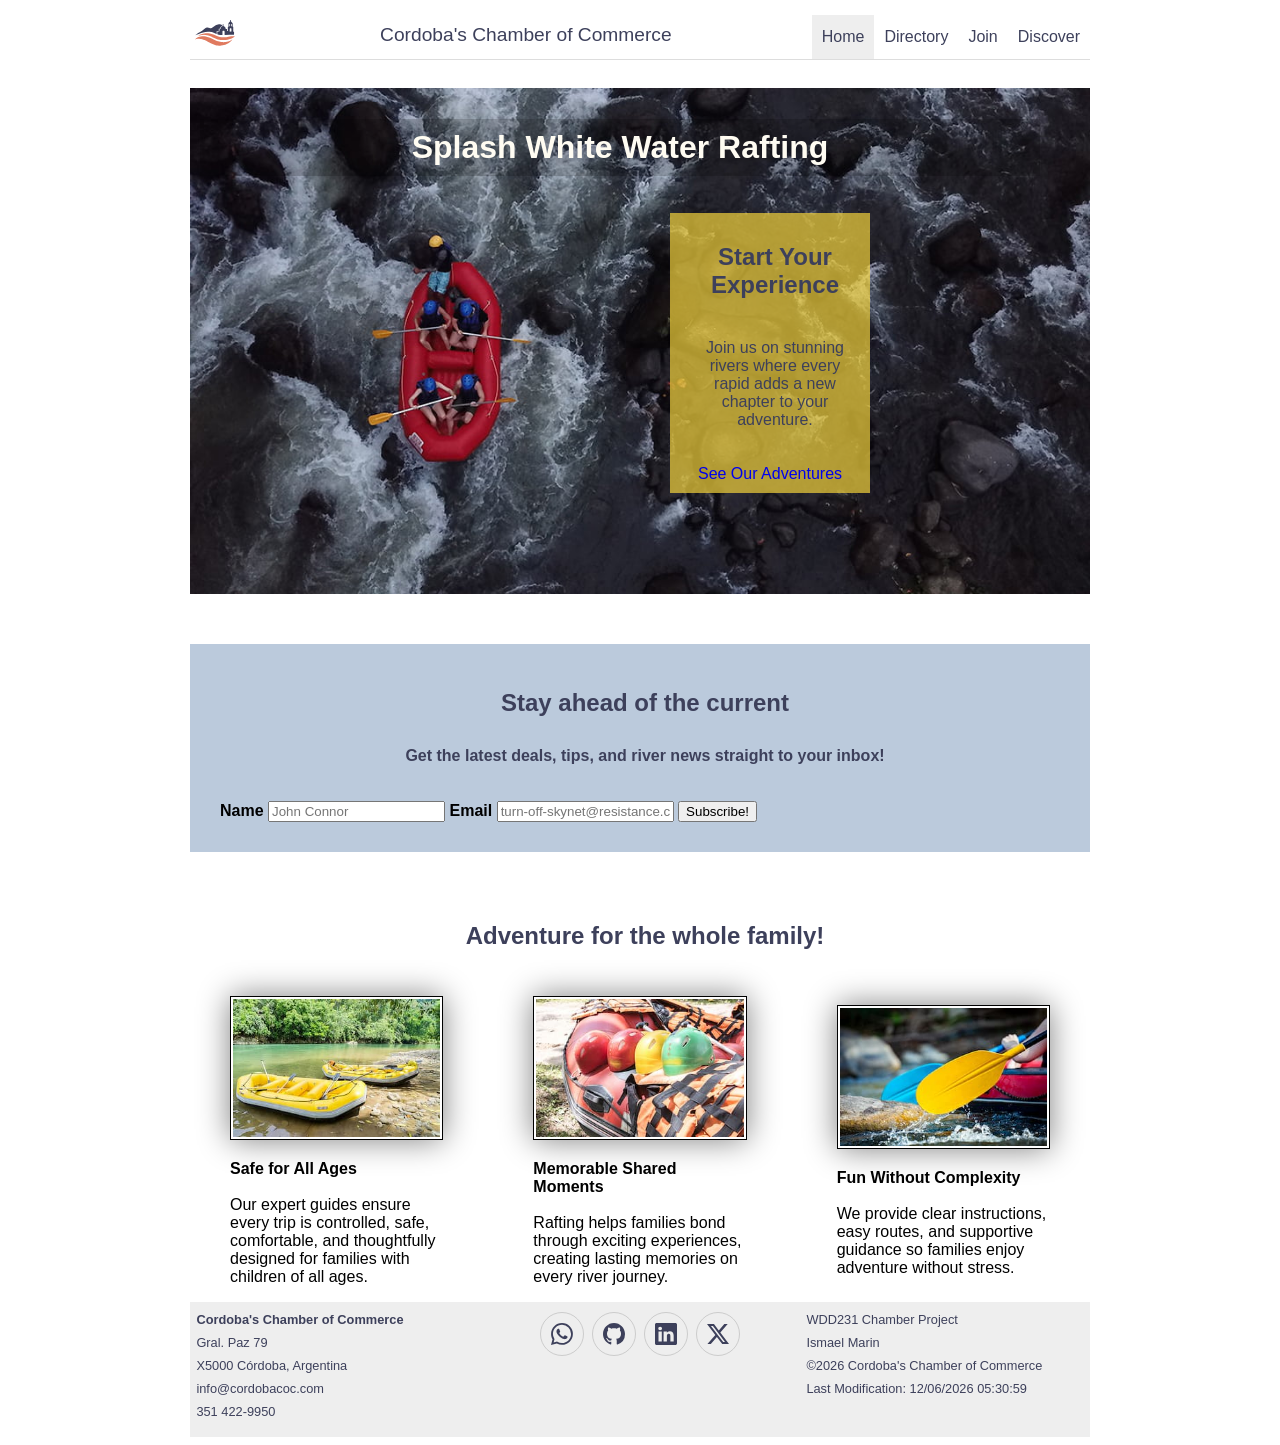
==== chamber/index.html @ d87481dc "Week 03 assignments" ====
<!DOCTYPE html>
<html lang="en">

<head>
    <meta charset="UTF-8">
    <meta name="viewport" content="width=device-width, initial-scale=1.0">
    <title>Cordoba's Chamber of Commerce</title>
    <meta name="description"
        content="Explore Cordoba's Chamber of Commerce, your connection to local businesses, entrepreneurs, economic development, networking opportunities, and resources to support business growth.">
    <meta name="author" content="Ismael Marin">
    <link rel="preconnect" href="https://fonts.googleapis.com">
    <link rel="preconnect" href="https://fonts.gstatic.com" crossorigin>
    <link href="https://fonts.googleapis.com/css2?family=Montserrat:wght@500&family=Roboto:wght@400&display=swap"
        rel="stylesheet">
    <link rel="stylesheet" href="styles/normalize.css">
    <link rel="stylesheet" href="styles/base.css">
    <link rel="stylesheet" href="styles/larger.css">

    <script src="scripts/navigation.js" defer></script>

    <link rel="icon" type="image/png" sizes="32x32" href="images/favicon-32x32.png">

    <meta property="og:title" content="Cordoba's Chamber of Commerce">
    <meta property="og:description"
        content="Explore Cordoba's Chamber of Commerce, your connection to local businesses, entrepreneurs, economic development, networking opportunities, and resources to support business growth.">
    <meta property="og:image"
        content="https://ismaelmarin2010.github.io/wdd231/chamber/images/cordobas-chamber-of-commerce-og.jpg">
    <meta property="og:url" content="https://ismaelmarin2010.github.io/wdd231/chamber/directory.html">
</head>

<body>
    <header>
        <img src="images/logo.svg" alt="Site Logo" width="800" height="800">
        <span>Cordoba's Chamber of Commerce</span>
        <button id="hamburger-id" class="hamburger-class"></button>
        <nav id="nav-bar" class="navigation">
            <ul>
                <li class="current"><a href="#">Home</a></li>
                <li><a href="directory.html">Directory</a></li>
                <li><a href="#">Join</a></li>
                <li><a href="#">Discover</a></li>
            </ul>
        </nav>
    </header>

    <main>
        <div class="index">
            <img src="images/hero-image-index.jpg" alt="Hero Image of people doing rafting">
            <h1>Splash White Water Rafting</h1>
            <article>
                <h2>Start Your Experience</h2>
                <p>Join us on stunning rivers where every rapid adds a new chapter to your adventure.</p>
                <a id="trip-button" href="trips.html">See Our Adventures</a>
            </article>
        </div>

        <section class="newsletter">
            <h2>Stay ahead of the current</h2>
            <p><strong>Get the latest deals, tips, and river news straight to your inbox!</strong></p>
            <form>

                <label for="q1" id="l1"><strong>Name</strong></label>
                <input type="text" name="q1" id="q1" placeholder="John Connor">


                <label for="q2" id="l2"><strong>Email</strong></label>
                <input type="email" name="q2" id="q2" placeholder="turn-off-skynet@resistance.com">


                <button type="submit">Subscribe!</button>

            </form>


        </section>

        <section class="family">
            <h2>Adventure for the whole family!</h2>
            <figure>
                <img src="images/family1.jpg" alt="Devil’s Teeth Rapids – Río Colorado">
                <figcaption><strong>Safe for All Ages</strong><br><br>Our expert guides ensure every trip is controlled,
                    safe, comfortable, and thoughtfully designed for families with
                    children of all ages.</figcaption>
            </figure>
            <figure>
                <img src="images/family2.jpg" alt="Big Mallard Run – Río Ñireco">
                <figcaption><strong>Memorable Shared Moments</strong><br><br>Rafting helps families bond through
                    exciting
                    experiences, creating lasting memories on every river journey.</figcaption>
            </figure>
            <figure>
                <img src="images/family3.jpg" alt="Half-Day Adventure – Río Limay">
                <figcaption><strong>Fun Without Complexity</strong><br><br>We provide clear instructions, easy routes,
                    and
                    supportive guidance so families enjoy adventure without stress.</figcaption>
            </figure>
        </section>
    </main>

    <footer>

        <div>
            <p><strong>Cordoba's Chamber of Commerce</strong></p>
            <p>Gral. Paz 79</p>
            <p>X5000 Córdoba, Argentina</p>
            <p>info@cordobacoc.com</p>
            <p>351 422-9950</p>
        </div>

        <div class="social">
            <a href="https://www.whatsapp.com/" target="_blank"><img src="images/whatsapp.svg" alt="whatsapp" width="16"
                    height="16"></a>
            <a href="https://github.com/ismaelmarin2010/wdd231" target="_blank"><img src="images/github.svg"
                    alt="GitHub" width="16" height="16"></a>
            <a href="https://linkedin.com/in/iamarin" target="_blank"><img src="images/linkedin.svg" alt="Linkedin"
                    width="16" height="16"></a>
            <a href="https://x.com/" target="_blank"><img src="images/twitter-x.svg" alt="X twitter" width="16"
                    height="16"></a>
        </div>

        <div>
            <p>WDD231 Chamber Project</p>
            <p>Ismael Marin</p>
            <p>&copy;<span id="currentyear"></span> Cordoba's Chamber of Commerce</p>
            <p>Last Modification: <span id="lastModified"></span></p>
        </div>

    </footer>

</body>

</html>
---- chamber/styles/base.css ----
/* SITE SETTINGS START */
* {
    font-family: "Josefin Sans", sans-serif;
    box-sizing: border-box;
}

/* Main Variables from Rafting Site*/
:root {
    --primary-color: rgba(30, 79, 138, 1);
    /* Blue for background */
    --secondary-color: rgba(242, 210, 60);
    /* Yellow as the safety helmet */
    --accent1-color: rgba(75, 110, 60, 1);
    /* Forrest green for ...?*/
    --accent2-color: rgba(255, 252, 242, 1);
    /* For text over dark background */
    --border-color: rgba(0, 0, 0, 1);
    /* Black for border and some text */
    --border-shadow-color: rgba(128, 128, 128, 1);
    /* Gray for shadow */
    --heading-font: 'Montserrat', sans-serif;
    --body-font: 'Roboto', sans-serif;
}

/* SITE SETTINGS END */

/* HEADER START */
header {
    display: grid;
    grid-template-columns: 35px auto 44px;
    align-items: end;
    border-bottom: solid 1px #ddd;
    column-gap: 8px;
    background-color: white;

    /* Make header stick to the top of the page */
    position: fixed;
    top: 0;
    left: 0;
    right: 0;
    z-index: 1000;
    height: 60px;
}

header img {
    display: block;
    width: 100%;
    height: auto;
    padding: 0 0 .5rem 0;
}

header span {
    font-size: 1rem;
    text-align: center;
    color: #3D405B;
    padding: .8rem 10px;
}

/* HAMBURGER */
.hamburger-class {
    background: none;
    border: none;
    color: #3D405B;
    cursor: pointer;
    font-size: 1.2rem;
    font-family: Verdana, Tahoma, sans-serif;
    padding: 0 0 .7rem 0;
}

.hamburger-class::before {
    content: "\2630";
}

.hamburger-class.show::before {
    content: "\00D7";
}

/* NAVIGATION */
.navigation {
    display: none;
}

.navigation.show {
    display: block;
}

.navigation ul {
    list-style-type: none;
    margin: 0;
    padding: 0;
}

.navigation a {
    display: block;
    padding: .8rem 10px;
    color: #3D405B;
    text-decoration: none;
    border-bottom: solid 1px #ddd;
}

.navigation li.current {
    background-color: #eee;
}

.navigation a:hover {
    background-color: #E07A5F;
}


/* HEADER END */


/* GENERAL SETTINGS */
h1,
h2,
p {
    margin-left: 10px;
    color: #3D405B;
}


/* MAIN START */
main {
    padding-top: 80px;
    /* adjust to match your header's real height */
}

/* Variables from Rafting Site */

.index {
    position: relative;
}

.index h1 {
    position: absolute;
    text-align: center;
    top: 10px;
    padding: 10px 0 10px 0;
    background-color: rgba(0, 0, 0, 0.18);
    color: var(--accent2-color);
    width: 840px;
}

.index article {
    position: absolute;
    text-align: center;
    color: var(--border-color);
    margin: 0;
    top: 125px;
    left: 480px;
    /* left: 20px; */
    padding: 10px 0 10px 0;
    background-color: rgba(242, 210, 60, 0.7);
    width: 200px;
    /* height: 180px; */
}


.index h2,
.index p {
    padding: 0 10px 20px 10px;
}


.index img {
    display: block;
    width: 100%;
    height: auto;
}

.newsletter {
    margin: 50px 0 0 0;
    /* display: grid;
    grid-template-columns: 1fr 0.8fr 1fr;
    grid-template-rows: 50px 320px; */
    justify-content: center;
    background-color: rgba(30, 79, 138, 0.3);
    padding: 20px;
}

.newsletter h2,
.newsletter p,
.get-in-contact h2,
.get-in-contact p {
    /* grid-column: 1/4; */
    text-align: center;
    padding: 5px;
}

.newsletter form {
    padding: 15px 10px 10px 10px;
}


.family {
    margin: 50px 0 0 0;
    display: grid;
    grid-template-columns: repeat(3, 1fr);
    grid-gap: 10px;
    justify-items: center;
    padding: 0;
}

.family h2 {
    grid-column: 1/4;
    justify-self: center;
}

.family img {
    width: 100%;
    margin: 0 10px 0 10px;
    height: auto;
    border: 1px solid var(--border-color);
    padding: 2px;
    box-shadow: 0 0 30px var(--border-shadow-color);
}


.family figure {
    display: flex;
    flex-direction: column;
    justify-content: center;
    align-items: center;
}

.family figcaption {
    padding-top: 20px;
}

#trip-button {
    display: inline-block;
    text-decoration: none;
    width: 150px;
    justify-self: center;
}

.trip {
    margin: 50px 0 0 0;
    background-color: rgba(30, 79, 138, 0.2);
    padding: 20px 20px 30px 20px;
}

.trip h2,
.trip p,
.call-to-action h2,
.call-to-action p {
    padding: 0 0 10px 0;
}

.trip p {
    display: block;
}

.trip img {
    width: 180px;
    height: auto;
    border: 1px solid black;
    padding: 2px;
    box-shadow: 0 0 30px gray;
    float: right;
    margin: 0.0 0 0 1rem;
}

#trip-img {
    width: 180px;
    height: auto;
    border: 1px solid black;
    padding: 2px;
    box-shadow: 0 0 30px gray;
    float: left;
    margin: 0.5rem 1.1rem 0 0;
}


.call-to-action {
    display: block;
    margin: 20px 0 0 0;
    text-align: left;
    color: var(--border-color);
    /* top: 125px;
    left: 480px; */
    padding: 20px;
    background-color: rgba(242, 210, 60, 0.7);
    /* width: 200px; */
}

.call-to-action h2,
.call-to-action p {
    padding: 0;
}

.call-to-action a {
    display: block;
}

#adventure {
    background-color: var(--primary-color);
    color: var(--accent2-color);
    text-transform: uppercase;
    margin: 10px;
    padding: 10px;
    /* border-radius: 5px; */
    display: block;
    text-decoration: none;
    width: 400px;
    justify-self: center;
    text-align: center;
}

#adventure:hover {
    background-color: var(--secondary-color);
    color: var(--accent1-color);
    cursor: pointer;
}

.get-in-contact {
    width: 100%;
    margin: 50px 0 0 0;
    border: 1px solid var(--border-color);
    justify-content: center;
    padding: 20px;
}


/* -------------------------- */

/* BUTTONS */
.course-buttons {
    display: flex;
    justify-content: center;
    gap: 10px;
    margin: 20px 0;
}

.course-buttons button {
    display: block;
    padding: .8rem 10px;
    color: #3D405B;
    text-decoration: none;
    border: none;
    border: solid 1px #ddd;
    background-color: transparent;
    cursor: pointer;
}

.course-buttons button:hover {
    background-color: #E07A5F;
}

/* CARDS AS A GRID */
#cards {
    display: grid;
    grid-template-columns: repeat(auto-fit, minmax(250px, 1fr));
    gap: 15px;
    padding: 0 0 20px 0;
}

#cards section {
    display: grid;
    grid-template-columns: 1fr;
    grid-template-rows: auto 1fr;
    background-color: #eee;
    border: 1px solid #3D405B;
    color: #3D405B;
    border-radius: 5%;
    overflow: hidden;
}

#cards section img {
    width: 100%;
    height: 150px;
    object-fit: contain;
    background-color: white;
    padding: 10px;
    box-sizing: border-box;
}

#cards section h2 {
    margin: 10px 0 0 0;
    text-align: center;
    font-size: 1rem;
}

#cards section .tagline {
    margin: 0;
    text-align: center;
    padding-bottom: 8px;
    border-bottom: 1px solid #999;
    width: 100%;
    font-size: 0.85rem;
}

#cards section .email,
#cards section .phone,
#cards section .url {
    padding-left: 30px;
    font-size: 0.75rem;
    text-align: left;
    width: 100%;
    margin: 2px 0 2px 0;
}

/* CARDS AS A LIST */
#cards.list {
    display: flex;
    flex-direction: column;
}

#cards.list section {
    display: block;
    border-radius: 0;
    overflow: visible;
    padding: 10px 15px;
    text-align: left;
}

#cards.list section img {
    display: none;
}

#cards.list section h2 {
    text-align: left;
    margin: 5px 0;
}

#cards.list section .tagline {
    text-align: left;
    border-bottom: 1px solid #999;
    padding-bottom: 5px;
}

#cards.list section .email,
#cards.list section .phone,
#cards.list section .url {
    text-align: left;
    padding-left: 0;
    margin: 5px 0;
    font-size: 0.85rem;
}

/* MAIN END */


/* FOOTER START */

footer {
    display: grid;
    grid-template-columns: repeat(auto-fit, minmax(250px, 1fr));
    background-color: #eee;
    gap: 15px;
    padding: 10px 0 10px 0;
    text-align: left;
}

footer p {
    margin: 0 .2rem .5rem .4rem;
    font-size: .8rem;
}

.social {
    display: flex;
    justify-content: left;
    column-gap: 8px;
}

.social a {
    display: flex;
    justify-content: center;
    align-items: center;
    width: 44px;
    height: 44px;
    border: #ccc solid 1px;
    border-radius: 22px;
}

.social img {
    width: 22px;
    height: 22px;
}

.social a:hover {
    background-color: #ddd;
}

/* FOOTER END */
---- chamber/styles/larger.css ----
@media only screen and (min-width: 38rem) {

    header,
    main,
    nav,
    footer {
        max-width: 900px;
        margin: 0 auto;
    }

    header {
        grid-template-columns: 50px 1fr auto;
    }

    header img {
        display: block;
        width: 100%;
        height: auto;
        padding: 0 0 .1rem 0;
    }

    header span {
        font-size: 1.2rem;
        color: #3D405B;
        padding: .8rem 10px;
    }

    .hamburger-class {
        display: none;
    }

    .navigation {
        display: block;
        /* border-bottom: solid 1px #eee; */
    }

    .navigation ul {
        display: flex;
    }

    .navigation a {
        border: none;
    }

    .social {
        justify-content: center;
    }




}
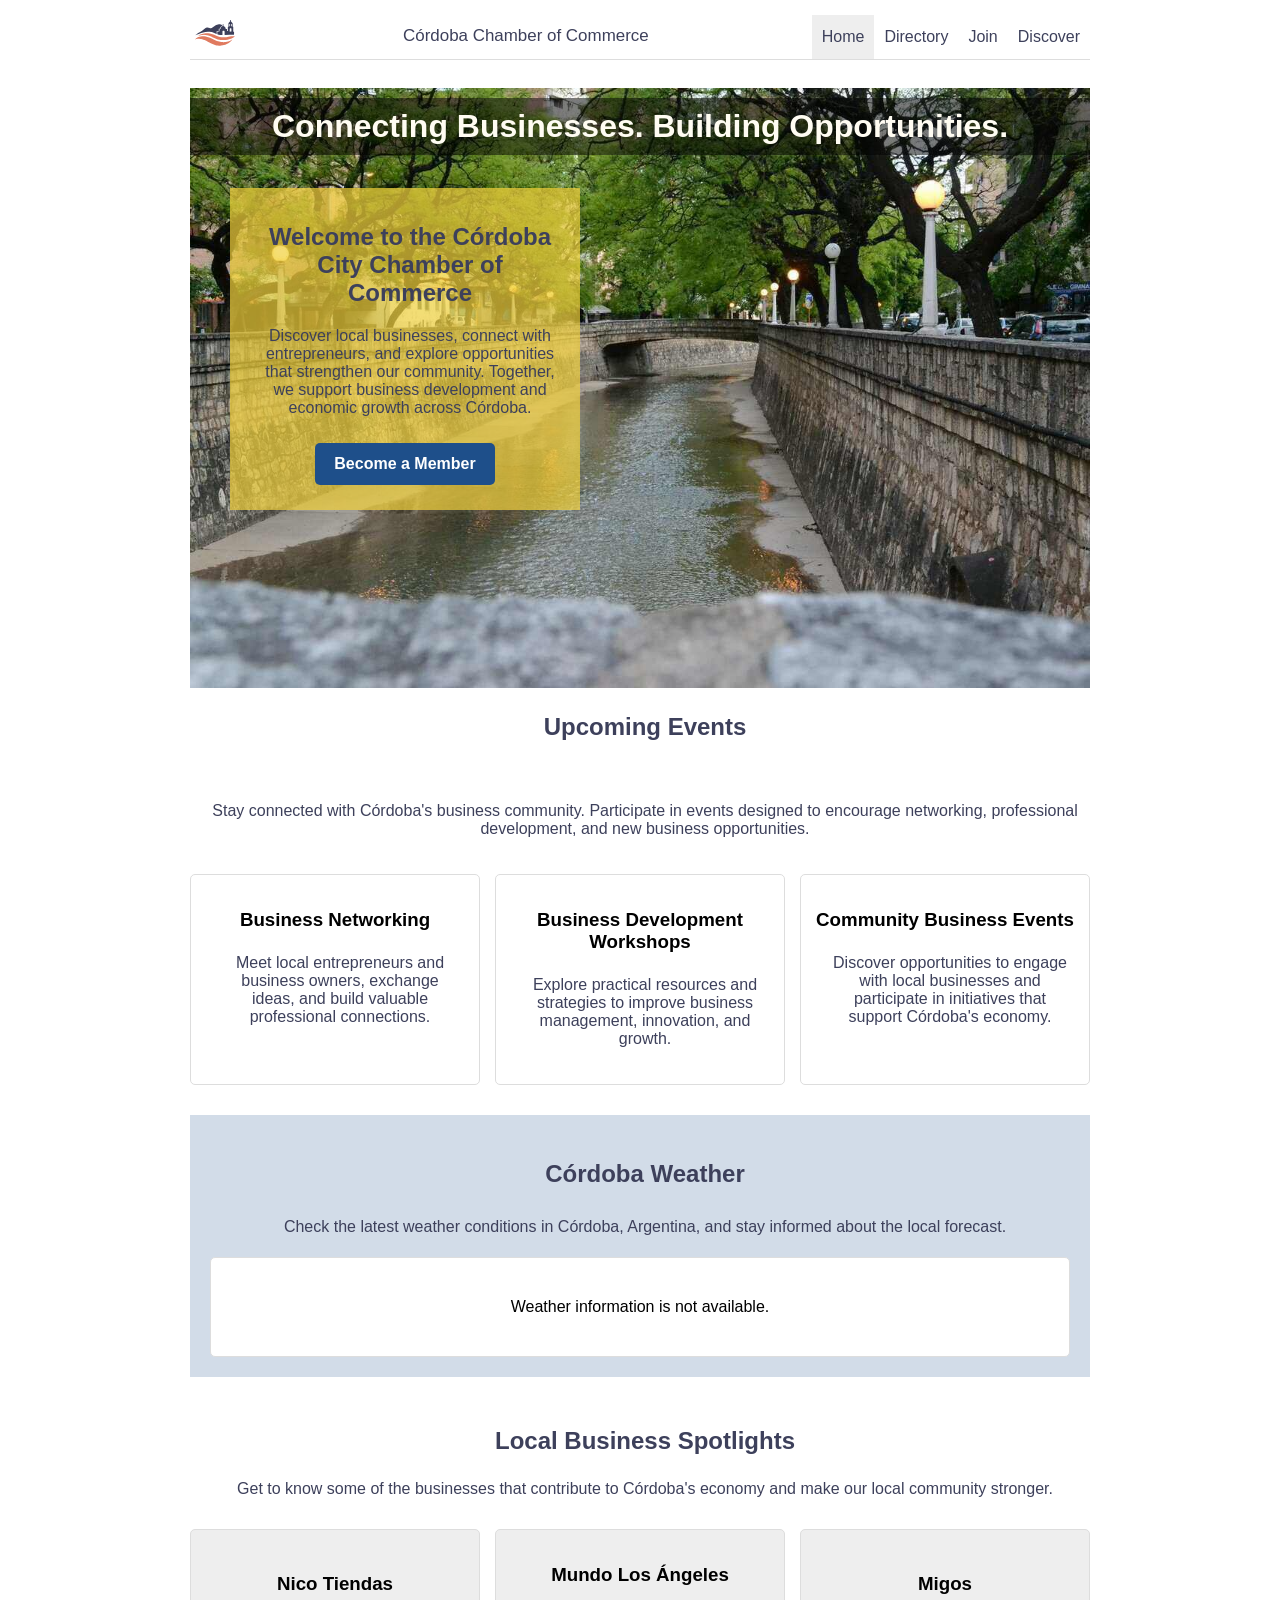
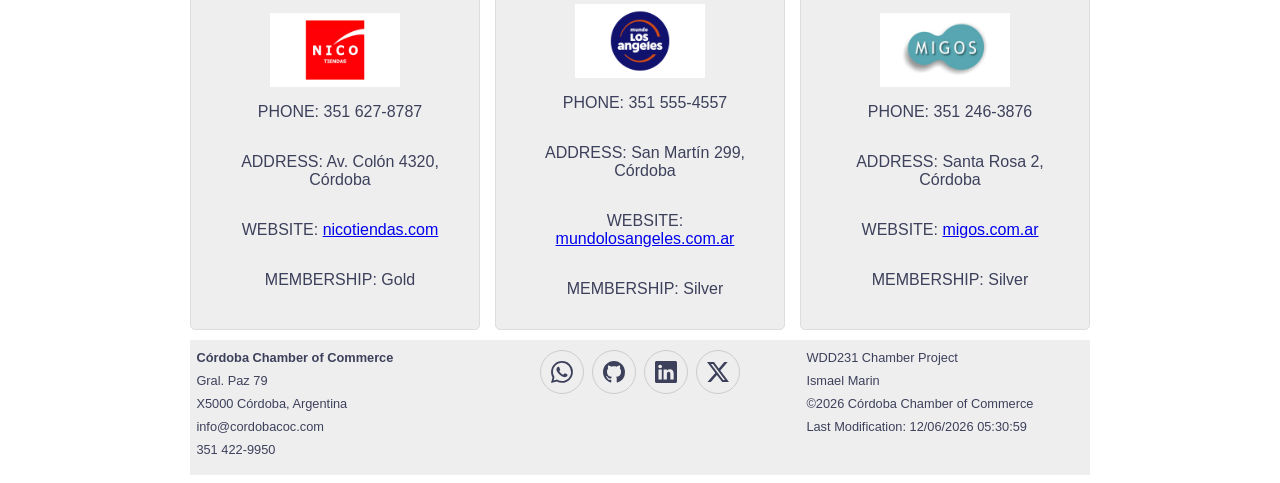
==== commit 86a42c49: "Week 03 Chamber" ====
--- a/chamber/index.html
+++ b/chamber/index.html
@@ -4,9 +4,9 @@
 <head>
     <meta charset="UTF-8">
     <meta name="viewport" content="width=device-width, initial-scale=1.0">
-    <title>Cordoba's Chamber of Commerce</title>
+    <title>Cordoba City Chamber of Commerce</title>
     <meta name="description"
-        content="Explore Cordoba's Chamber of Commerce, your connection to local businesses, entrepreneurs, economic development, networking opportunities, and resources to support business growth.">
+        content="Explore Cordoba City Chamber of Commerce, your connection to local businesses, entrepreneurs, economic development, networking opportunities, and resources to support business growth.">
     <meta name="author" content="Ismael Marin">
     <link rel="preconnect" href="https://fonts.googleapis.com">
     <link rel="preconnect" href="https://fonts.gstatic.com" crossorigin>
@@ -17,12 +17,13 @@
     <link rel="stylesheet" href="styles/larger.css">
 
     <script src="scripts/navigation.js" defer></script>
+    <script src="scripts/index.js" defer></script>
 
     <link rel="icon" type="image/png" sizes="32x32" href="images/favicon-32x32.png">
 
-    <meta property="og:title" content="Cordoba's Chamber of Commerce">
+    <meta property="og:title" content="Cordoba City Chamber of Commerce">
     <meta property="og:description"
-        content="Explore Cordoba's Chamber of Commerce, your connection to local businesses, entrepreneurs, economic development, networking opportunities, and resources to support business growth.">
+        content="Explore Córdoba City Chamber of Commerce, your connection to local businesses, entrepreneurs, economic development, networking opportunities, and resources to support business growth.">
     <meta property="og:image"
         content="https://ismaelmarin2010.github.io/wdd231/chamber/images/cordobas-chamber-of-commerce-og.jpg">
     <meta property="og:url" content="https://ismaelmarin2010.github.io/wdd231/chamber/directory.html">
@@ -31,7 +32,7 @@
 <body>
     <header>
         <img src="images/logo.svg" alt="Site Logo" width="800" height="800">
-        <span>Cordoba's Chamber of Commerce</span>
+        <span>Córdoba Chamber of Commerce</span>
         <button id="hamburger-id" class="hamburger-class"></button>
         <nav id="nav-bar" class="navigation">
             <ul>
@@ -45,62 +46,91 @@
 
     <main>
         <div class="index">
-            <img src="images/hero-image-index.jpg" alt="Hero Image of people doing rafting">
-            <h1>Splash White Water Rafting</h1>
+            <img src="images/hero-image-index.jpg" alt="View of Córdoba city, Argentina">
+
+            <h1>Connecting Businesses. Building Opportunities.</h1>
+
             <article>
-                <h2>Start Your Experience</h2>
-                <p>Join us on stunning rivers where every rapid adds a new chapter to your adventure.</p>
-                <a id="trip-button" href="trips.html">See Our Adventures</a>
+                <h2>Welcome to the Córdoba City Chamber of Commerce</h2>
+
+                <p>
+                    Discover local businesses, connect with entrepreneurs, and
+                    explore opportunities that strengthen our community.
+                    Together, we support business development and economic growth
+                    across Córdoba.
+                </p>
+
+                <a id="join-button" href="join.html">Become a Member</a>
             </article>
         </div>
 
-        <section class="newsletter">
-            <h2>Stay ahead of the current</h2>
-            <p><strong>Get the latest deals, tips, and river news straight to your inbox!</strong></p>
-            <form>
+        <section class="events">
+            <h2>Upcoming Events</h2>
 
-                <label for="q1" id="l1"><strong>Name</strong></label>
-                <input type="text" name="q1" id="q1" placeholder="John Connor">
+            <p>
+                Stay connected with Córdoba's business community.
+                Participate in events designed to encourage networking,
+                professional development, and new business opportunities.
+            </p>
 
+            <article>
+                <h3>Business Networking</h3>
+                <p>
+                    Meet local entrepreneurs and business owners,
+                    exchange ideas, and build valuable professional connections.
+                </p>
+            </article>
 
-                <label for="q2" id="l2"><strong>Email</strong></label>
-                <input type="email" name="q2" id="q2" placeholder="turn-off-skynet@resistance.com">
+            <article>
+                <h3>Business Development Workshops</h3>
+                <p>
+                    Explore practical resources and strategies to improve
+                    business management, innovation, and growth.
+                </p>
+            </article>
 
+            <article>
+                <h3>Community Business Events</h3>
+                <p>
+                    Discover opportunities to engage with local businesses
+                    and participate in initiatives that support Córdoba's economy.
+                </p>
+            </article>
+        </section>
 
-                <button type="submit">Subscribe!</button>
+        <section class="weather">
+            <h2>Córdoba Weather</h2>
 
-            </form>
+            <p>
+                Check the latest weather conditions in Córdoba, Argentina,
+                and stay informed about the local forecast.
+            </p>
 
+            <div id="weather-info">
+                <!-- Here I am populating with the weather info -->
+            </div>
+        </section>
+
+        <section class="spotlights">
+            <h2>Local Business Spotlights</h2>
+
+            <p>
+                Get to know some of the businesses that contribute to
+                Córdoba's economy and make our local community stronger.
+            </p>
+
+            <div id="spotlight-container">
+                <!-- Here I am populating with random companies form the JSON -->
+            </div>
 
         </section>
 
-        <section class="family">
-            <h2>Adventure for the whole family!</h2>
-            <figure>
-                <img src="images/family1.jpg" alt="Devil’s Teeth Rapids – Río Colorado">
-                <figcaption><strong>Safe for All Ages</strong><br><br>Our expert guides ensure every trip is controlled,
-                    safe, comfortable, and thoughtfully designed for families with
-                    children of all ages.</figcaption>
-            </figure>
-            <figure>
-                <img src="images/family2.jpg" alt="Big Mallard Run – Río Ñireco">
-                <figcaption><strong>Memorable Shared Moments</strong><br><br>Rafting helps families bond through
-                    exciting
-                    experiences, creating lasting memories on every river journey.</figcaption>
-            </figure>
-            <figure>
-                <img src="images/family3.jpg" alt="Half-Day Adventure – Río Limay">
-                <figcaption><strong>Fun Without Complexity</strong><br><br>We provide clear instructions, easy routes,
-                    and
-                    supportive guidance so families enjoy adventure without stress.</figcaption>
-            </figure>
-        </section>
     </main>
 
     <footer>
 
         <div>
-            <p><strong>Cordoba's Chamber of Commerce</strong></p>
+            <p><strong>Córdoba Chamber of Commerce</strong></p>
             <p>Gral. Paz 79</p>
             <p>X5000 Córdoba, Argentina</p>
             <p>info@cordobacoc.com</p>
@@ -121,7 +151,7 @@
         <div>
             <p>WDD231 Chamber Project</p>
             <p>Ismael Marin</p>
-            <p>&copy;<span id="currentyear"></span> Cordoba's Chamber of Commerce</p>
+            <p>&copy;<span id="currentyear"></span> Córdoba Chamber of Commerce</p>
             <p>Last Modification: <span id="lastModified"></span></p>
         </div>
 
--- a/chamber/styles/base.css
+++ b/chamber/styles/base.css
@@ -1,7 +1,19 @@
 /* SITE SETTINGS START */
 * {
-    font-family: "Josefin Sans", sans-serif;
     box-sizing: border-box;
+}
+
+body {
+    font-family: var(--body-font);
+}
+
+h1,
+h2,
+h3,
+h4,
+h5,
+h6 {
+    font-family: var(--heading-font);
 }
 
 /* Main Variables from Rafting Site*/
@@ -27,6 +39,7 @@
 /* HEADER START */
 header {
     display: grid;
+    width: 100%;
     grid-template-columns: 35px auto 44px;
     align-items: end;
     border-bottom: solid 1px #ddd;
@@ -125,40 +138,44 @@
     /* adjust to match your header's real height */
 }
 
-/* Variables from Rafting Site */
+/* Chamber of Commerce Homepage */
 
 .index {
     position: relative;
 }
 
+.index img {
+    display: block;
+    width: 100%;
+    height: auto;
+}
+
 .index h1 {
     position: absolute;
-    text-align: center;
     top: 10px;
-    padding: 10px 0 10px 0;
-    background-color: rgba(0, 0, 0, 0.18);
+    left: 0;
+    width: 100%;
+    padding: 10px;
+    margin: 0;
+    text-align: center;
+    font-size: 1.2rem;
+    background-color: rgba(0, 0, 0, 0.5);
     color: var(--accent2-color);
-    width: 840px;
 }
 
 .index article {
-    position: absolute;
-    text-align: center;
-    color: var(--border-color);
+    position: relative;
+    width: 100%;
+    padding: 15px;
     margin: 0;
-    top: 125px;
-    left: 480px;
-    /* left: 20px; */
-    padding: 10px 0 10px 0;
+    text-align: center;
     background-color: rgba(242, 210, 60, 0.7);
-    width: 200px;
-    /* height: 180px; */
 }
 
 
 .index h2,
 .index p {
-    padding: 0 10px 20px 10px;
+    padding: 0 10px 0 10px;
 }
 
 
@@ -168,70 +185,100 @@
     height: auto;
 }
 
-.newsletter {
+.events article {
+    background-color: white;
+    padding: 15px;
+    margin: 10px 0;
+    border: 1px solid #ddd;
+    border-radius: 5px;
+}
+
+.events h3 {
+    text-align: center;
+}
+
+.events h2,
+.events p {
+    /* grid-column: 1/4; */
+    text-align: center;
+    padding: 5px;
+}
+
+
+.spotlights {
     margin: 50px 0 0 0;
-    /* display: grid;
-    grid-template-columns: 1fr 0.8fr 1fr;
-    grid-template-rows: 50px 320px; */
-    justify-content: center;
-    background-color: rgba(30, 79, 138, 0.3);
-    padding: 20px;
-}
-
-.newsletter h2,
-.newsletter p,
-.get-in-contact h2,
-.get-in-contact p {
-    /* grid-column: 1/4; */
+    padding: 0;
+}
+
+.spotlights h2 {
+    text-align: center;
+}
+
+.spotlights>p {
     text-align: center;
     padding: 5px;
 }
 
-.newsletter form {
-    padding: 15px 10px 10px 10px;
-}
-
-
-.family {
-    margin: 50px 0 0 0;
+#spotlight-container {
     display: grid;
-    grid-template-columns: repeat(3, 1fr);
-    grid-gap: 10px;
-    justify-items: center;
-    padding: 0;
-}
-
-.family h2 {
-    grid-column: 1/4;
-    justify-self: center;
-}
-
-.family img {
-    width: 100%;
-    margin: 0 10px 0 10px;
-    height: auto;
-    border: 1px solid var(--border-color);
-    padding: 2px;
-    box-shadow: 0 0 30px var(--border-shadow-color);
-}
-
-
-.family figure {
+    grid-template-columns: 1fr;
+    gap: 15px;
+    padding: 10px 0 10px 0;
+}
+
+#spotlight-container article {
     display: flex;
     flex-direction: column;
     justify-content: center;
     align-items: center;
-}
-
-.family figcaption {
-    padding-top: 20px;
-}
-
-#trip-button {
+    text-align: center;
+    padding: 15px;
+    background-color: #eee;
+    border: 1px solid #ddd;
+    border-radius: 5px;
+}
+
+#join-button {
     display: inline-block;
+    width: 180px;
+    padding: 12px;
+    margin: 10px auto;
+    background-color: var(--primary-color);
+    color: white;
     text-decoration: none;
-    width: 150px;
-    justify-self: center;
+    text-align: center;
+    border-radius: 5px;
+    font-weight: bold;
+}
+
+#join-button:hover {
+    background-color: var(--secondary-color);
+    color: var(--border-color);
+}
+
+/* WEATHER SECTION */
+.weather {
+    margin: 50px 0 0 0;
+    background-color: rgba(30, 79, 138, 0.2);
+    padding: 20px;
+}
+
+#weather-info {
+    display: flex;
+    flex-direction: column;
+    align-items: center;
+    justify-content: center;
+    padding: 15px;
+    background-color: white;
+    border: 1px solid #ddd;
+    border-radius: 5px;
+    min-height: 100px;
+}
+
+.weather h2,
+.weather p {
+    text-align: center;
+    padding: 5px;
 }
 
 .trip {
@@ -482,4 +529,15 @@
     background-color: #ddd;
 }
 
-/* FOOTER END */+/* FOOTER END */
+
+
+
+/* The comment below is used to
+   disable specific styling */
+/*
+span {
+  color: blue;
+  font-size: 1.5em;
+}
+*/
--- a/chamber/styles/larger.css
+++ b/chamber/styles/larger.css
@@ -1,4 +1,4 @@
-@media only screen and (min-width: 38rem) {
+@media only screen and (min-width: 40rem) {
 
     header,
     main,
@@ -9,6 +9,7 @@
     }
 
     header {
+        width: 100%;
         grid-template-columns: 50px 1fr auto;
     }
 
@@ -20,7 +21,7 @@
     }
 
     header span {
-        font-size: 1.2rem;
+        font-size: 1.06rem;
         color: #3D405B;
         padding: .8rem 10px;
     }
@@ -46,7 +47,45 @@
         justify-content: center;
     }
 
+    #spotlight-container {
+        grid-template-columns: repeat(3, 1fr);
+    }
 
+    .index h1 {
+        font-size: 2rem;
+        width: 100%;
+    }
+
+    .index article {
+        position: absolute;
+        top: 100px;
+        left: 40px;
+        width: 350px;
+        margin: 0;
+    }
+
+    .events {
+        display: grid;
+        grid-template-columns: repeat(3, 1fr);
+        gap: 15px;
+    }
+
+    .events h2,
+    .events>p {
+        grid-column: 1 / -1;
+    }
+
+    .events article {
+        margin: 0;
+    }
+
+    .weather {
+        margin-top: 30px;
+    }
+
+    #spotlight-container {
+        grid-template-columns: repeat(3, 1fr);
+    }
 
 
 }
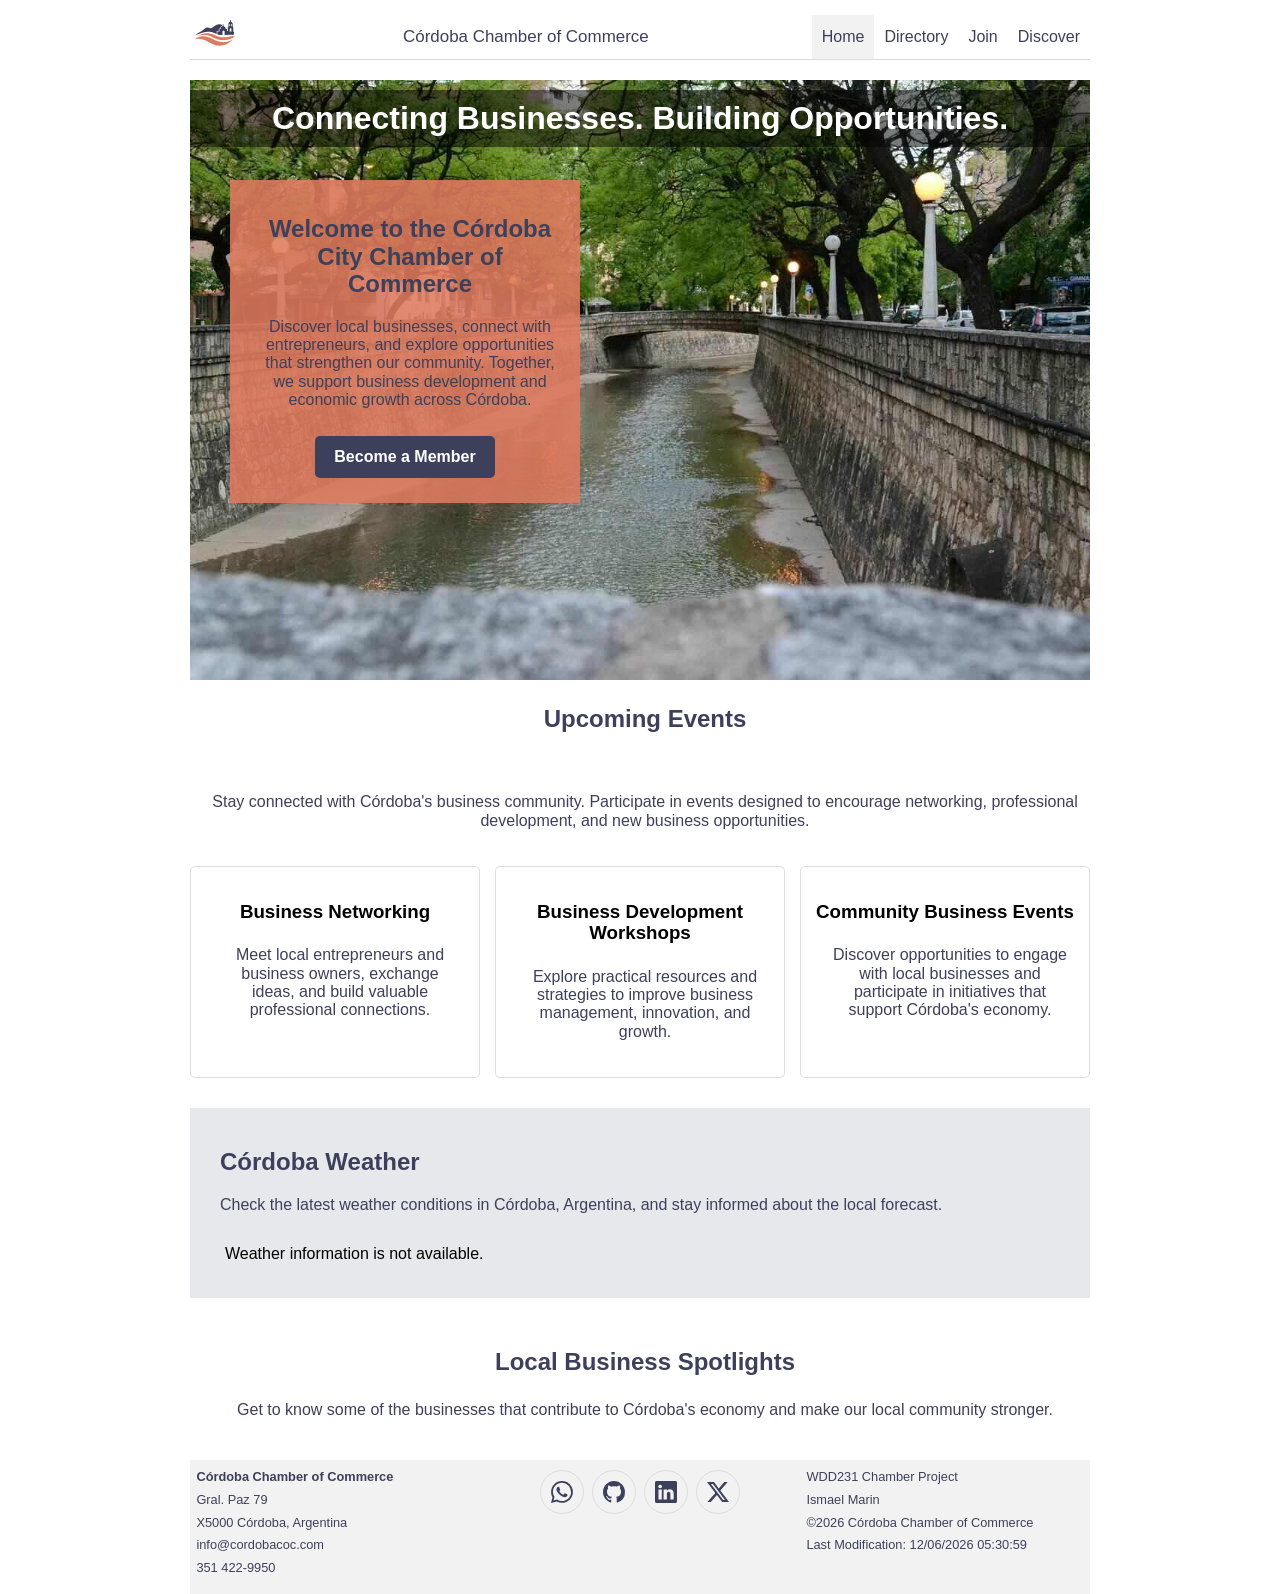
==== commit 5504c8b8: "Week 03 Chamber" ====
--- a/chamber/index.html
+++ b/chamber/index.html
@@ -6,7 +6,7 @@
     <meta name="viewport" content="width=device-width, initial-scale=1.0">
     <title>Cordoba City Chamber of Commerce</title>
     <meta name="description"
-        content="Explore Cordoba City Chamber of Commerce, your connection to local businesses, entrepreneurs, economic development, networking opportunities, and resources to support business growth.">
+        content="Explore Cordoba City Chamber of Commerce, your connection to local businesses, networking opportunities, and resources to support business growth.">
     <meta name="author" content="Ismael Marin">
     <link rel="preconnect" href="https://fonts.googleapis.com">
     <link rel="preconnect" href="https://fonts.gstatic.com" crossorigin>
@@ -23,7 +23,7 @@
 
     <meta property="og:title" content="Cordoba City Chamber of Commerce">
     <meta property="og:description"
-        content="Explore Córdoba City Chamber of Commerce, your connection to local businesses, entrepreneurs, economic development, networking opportunities, and resources to support business growth.">
+        content="Explore Cordoba City Chamber of Commerce, your connection to local businesses, networking opportunities, and resources to support business growth.">
     <meta property="og:image"
         content="https://ismaelmarin2010.github.io/wdd231/chamber/images/cordobas-chamber-of-commerce-og.jpg">
     <meta property="og:url" content="https://ismaelmarin2010.github.io/wdd231/chamber/directory.html">
--- a/chamber/styles/base.css
+++ b/chamber/styles/base.css
@@ -1,4 +1,30 @@
-/* SITE SETTINGS START */
+/* =====================================
+   SITE SETTINGS
+===================================== */
+
+:root {
+    /* Main Colors */
+    --primary-color: #3D405B;
+    --secondary-color: #E07A5F;
+
+    /* Neutral Colors */
+    --white-color: #FFFFFF;
+    --light-gray: #F2F2F2;
+    --medium-gray: #DDDDDD;
+    --dark-gray: #999999;
+    --text-gray: #666666;
+    --black-color: #000000;
+
+    /* Transparent Colors */
+    --primary-transparent: rgba(61, 64, 91, 0.12);
+    --secondary-transparent: rgba(224, 122, 95, 0.87);
+    --overlay-color: rgba(0, 0, 0, 0.5);
+
+    /* Fonts */
+    --heading-font: 'Montserrat', sans-serif;
+    --body-font: 'Roboto', sans-serif;
+}
+
 * {
     box-sizing: border-box;
 }
@@ -16,37 +42,21 @@
     font-family: var(--heading-font);
 }
 
-/* Main Variables from Rafting Site*/
-:root {
-    --primary-color: rgba(30, 79, 138, 1);
-    /* Blue for background */
-    --secondary-color: rgba(242, 210, 60);
-    /* Yellow as the safety helmet */
-    --accent1-color: rgba(75, 110, 60, 1);
-    /* Forrest green for ...?*/
-    --accent2-color: rgba(255, 252, 242, 1);
-    /* For text over dark background */
-    --border-color: rgba(0, 0, 0, 1);
-    /* Black for border and some text */
-    --border-shadow-color: rgba(128, 128, 128, 1);
-    /* Gray for shadow */
-    --heading-font: 'Montserrat', sans-serif;
-    --body-font: 'Roboto', sans-serif;
-}
-
-/* SITE SETTINGS END */
-
-/* HEADER START */
+
+/* =====================================
+   HEADER
+===================================== */
+
 header {
     display: grid;
     width: 100%;
     grid-template-columns: 35px auto 44px;
     align-items: end;
-    border-bottom: solid 1px #ddd;
+    border-bottom: solid 1px var(--medium-gray);
     column-gap: 8px;
-    background-color: white;
-
-    /* Make header stick to the top of the page */
+    background-color: var(--white-color);
+
+    /* Make header stick to the top */
     position: fixed;
     top: 0;
     left: 0;
@@ -65,15 +75,17 @@
 header span {
     font-size: 1rem;
     text-align: center;
-    color: #3D405B;
+    color: var(--primary-color);
     padding: .8rem 10px;
 }
 
+
 /* HAMBURGER */
+
 .hamburger-class {
     background: none;
     border: none;
-    color: #3D405B;
+    color: var(--primary-color);
     cursor: pointer;
     font-size: 1.2rem;
     font-family: Verdana, Tahoma, sans-serif;
@@ -88,7 +100,9 @@
     content: "\00D7";
 }
 
+
 /* NAVIGATION */
+
 .navigation {
     display: none;
 }
@@ -106,39 +120,43 @@
 .navigation a {
     display: block;
     padding: .8rem 10px;
-    color: #3D405B;
+    color: var(--primary-color);
     text-decoration: none;
-    border-bottom: solid 1px #ddd;
+    border-bottom: solid 1px var(--medium-gray);
 }
 
 .navigation li.current {
-    background-color: #eee;
+    background-color: var(--light-gray);
 }
 
 .navigation a:hover {
-    background-color: #E07A5F;
-}
-
-
-/* HEADER END */
-
-
-/* GENERAL SETTINGS */
+    background-color: var(--secondary-color);
+    color: var(--white-color);
+}
+
+
+/* =====================================
+   GENERAL SETTINGS
+===================================== */
+
 h1,
 h2,
 p {
     margin-left: 10px;
-    color: #3D405B;
-}
-
-
-/* MAIN START */
+    color: var(--primary-color);
+}
+
+
+/* =====================================
+   MAIN
+===================================== */
+
 main {
     padding-top: 80px;
-    /* adjust to match your header's real height */
-}
-
-/* Chamber of Commerce Homepage */
+}
+
+
+/* CHAMBER HOMEPAGE */
 
 .index {
     position: relative;
@@ -159,8 +177,8 @@
     margin: 0;
     text-align: center;
     font-size: 1.2rem;
-    background-color: rgba(0, 0, 0, 0.5);
-    color: var(--accent2-color);
+    background-color: var(--overlay-color);
+    color: var(--white-color);
 }
 
 .index article {
@@ -169,27 +187,22 @@
     padding: 15px;
     margin: 0;
     text-align: center;
-    background-color: rgba(242, 210, 60, 0.7);
-}
-
+    background-color: var(--secondary-transparent);
+}
 
 .index h2,
 .index p {
-    padding: 0 10px 0 10px;
-}
-
-
-.index img {
-    display: block;
-    width: 100%;
-    height: auto;
-}
+    padding: 0 10px;
+}
+
+
+/* EVENTS */
 
 .events article {
-    background-color: white;
+    background-color: var(--white-color);
     padding: 15px;
     margin: 10px 0;
-    border: 1px solid #ddd;
+    border: 1px solid var(--medium-gray);
     border-radius: 5px;
 }
 
@@ -199,11 +212,14 @@
 
 .events h2,
 .events p {
-    /* grid-column: 1/4; */
     text-align: center;
     padding: 5px;
 }
 
+
+/* =====================================
+   BUSINESS SPOTLIGHTS
+===================================== */
 
 .spotlights {
     margin: 50px 0 0 0;
@@ -223,7 +239,7 @@
     display: grid;
     grid-template-columns: 1fr;
     gap: 15px;
-    padding: 10px 0 10px 0;
+    padding: 10px 0;
 }
 
 #spotlight-container article {
@@ -233,10 +249,20 @@
     align-items: center;
     text-align: center;
     padding: 15px;
-    background-color: #eee;
-    border: 1px solid #ddd;
+    background-color: var(--light-gray);
+    border: 1px solid var(--medium-gray);
     border-radius: 5px;
 }
+
+#spotlight-container article img {
+    width: 130px;
+    height: auto;
+    max-width: 100%;
+    object-fit: contain;
+}
+
+
+/* JOIN BUTTON */
 
 #join-button {
     display: inline-block;
@@ -244,7 +270,7 @@
     padding: 12px;
     margin: 10px auto;
     background-color: var(--primary-color);
-    color: white;
+    color: var(--white-color);
     text-decoration: none;
     text-align: center;
     border-radius: 5px;
@@ -252,38 +278,107 @@
 }
 
 #join-button:hover {
-    background-color: var(--secondary-color);
-    color: var(--border-color);
-}
-
-/* WEATHER SECTION */
+    background-color: var(--white-color);
+    color: var(--secondary-color);
+}
+
+
+/* =====================================
+   WEATHER SECTION
+===================================== */
+
 .weather {
     margin: 50px 0 0 0;
-    background-color: rgba(30, 79, 138, 0.2);
+    background-color: var(--primary-transparent);
     padding: 20px;
 }
 
+/* WEATHER GRID */
 #weather-info {
+    display: grid;
+    grid-template-columns: repeat(3, 1fr);
+    gap: 15px;
+    padding: 15px;
+}
+
+/* CURRENT WEATHER */
+#current-weather {
+    grid-column: 1 / -1;
     display: flex;
-    flex-direction: column;
     align-items: center;
     justify-content: center;
+    gap: 25px;
+    background-color: var(--white-color);
+    padding: 20px;
+    border-radius: 8px;
+    text-align: center;
+}
+
+#current-weather img {
+    width: 110px;
+    height: auto;
+}
+
+.weather-details h3 {
+    color: var(--primary-color);
+}
+
+.current-temperature {
+    font-size: 2rem;
+    font-weight: bold;
+    color: var(--primary-color);
+    margin: 10px 0;
+}
+
+/* FORECAST TITLE */
+#forecast-title {
+    grid-column: 1 / -1;
+    text-align: center;
+    margin: 10px 0;
+    color: var(--primary-color);
+}
+
+/* FORECAST CONTAINER */
+#forecast-container {
+    grid-column: 1 / -1;
+    display: grid;
+    grid-template-columns: repeat(3, 1fr);
+    gap: 15px;
+}
+
+/* FORECAST CARDS */
+.forecast-card {
+    background-color: var(--white-color);
     padding: 15px;
-    background-color: white;
-    border: 1px solid #ddd;
-    border-radius: 5px;
-    min-height: 100px;
-}
-
-.weather h2,
-.weather p {
-    text-align: center;
-    padding: 5px;
-}
+    border-radius: 8px;
+    text-align: center;
+}
+
+.forecast-card img {
+    width: 80px;
+    height: auto;
+}
+
+.forecast-card h4 {
+    color: var(--primary-color);
+}
+
+.forecast-card p:first-of-type {
+    font-size: 1.3rem;
+    font-weight: bold;
+    color: var(--primary-color);
+}
+
+.forecast-card p:last-child {
+    color: var(--text-gray);
+    text-transform: capitalize;
+}
+
+/* TRIP SECTION
 
 .trip {
     margin: 50px 0 0 0;
-    background-color: rgba(30, 79, 138, 0.2);
+    background-color: var(--primary-transparent);
     padding: 20px 20px 30px 20px;
 }
 
@@ -301,34 +396,33 @@
 .trip img {
     width: 180px;
     height: auto;
-    border: 1px solid black;
+    border: 1px solid var(--black-color);
     padding: 2px;
-    box-shadow: 0 0 30px gray;
+    box-shadow: 0 0 30px var(--dark-gray);
     float: right;
-    margin: 0.0 0 0 1rem;
+    margin: 0 0 0 1rem;
 }
 
 #trip-img {
     width: 180px;
     height: auto;
-    border: 1px solid black;
+    border: 1px solid var(--black-color);
     padding: 2px;
-    box-shadow: 0 0 30px gray;
+    box-shadow: 0 0 30px var(--dark-gray);
     float: left;
-    margin: 0.5rem 1.1rem 0 0;
-}
-
+    margin: .5rem 1.1rem 0 0;
+}
+ */
+
+/* CALL TO ACTION */
 
 .call-to-action {
     display: block;
     margin: 20px 0 0 0;
     text-align: left;
-    color: var(--border-color);
-    /* top: 125px;
-    left: 480px; */
+    color: var(--primary-color);
     padding: 20px;
-    background-color: rgba(242, 210, 60, 0.7);
-    /* width: 200px; */
+    background-color: var(--secondary-transparent);
 }
 
 .call-to-action h2,
@@ -342,11 +436,10 @@
 
 #adventure {
     background-color: var(--primary-color);
-    color: var(--accent2-color);
+    color: var(--white-color);
     text-transform: uppercase;
     margin: 10px;
     padding: 10px;
-    /* border-radius: 5px; */
     display: block;
     text-decoration: none;
     width: 400px;
@@ -356,22 +449,26 @@
 
 #adventure:hover {
     background-color: var(--secondary-color);
-    color: var(--accent1-color);
+    color: var(--white-color);
     cursor: pointer;
 }
 
+
+/* CONTACT */
+
 .get-in-contact {
     width: 100%;
     margin: 50px 0 0 0;
-    border: 1px solid var(--border-color);
+    border: 1px solid var(--primary-color);
     justify-content: center;
     padding: 20px;
 }
 
 
-/* -------------------------- */
-
-/* BUTTONS */
+/* =====================================
+   COURSE BUTTONS
+===================================== */
+
 .course-buttons {
     display: flex;
     justify-content: center;
@@ -382,19 +479,23 @@
 .course-buttons button {
     display: block;
     padding: .8rem 10px;
-    color: #3D405B;
+    color: var(--primary-color);
     text-decoration: none;
-    border: none;
-    border: solid 1px #ddd;
+    border: solid 1px var(--medium-gray);
     background-color: transparent;
     cursor: pointer;
 }
 
 .course-buttons button:hover {
-    background-color: #E07A5F;
-}
-
-/* CARDS AS A GRID */
+    background-color: var(--secondary-color);
+    color: var(--white-color);
+}
+
+
+/* =====================================
+   DIRECTORY CARDS - GRID VIEW
+===================================== */
+
 #cards {
     display: grid;
     grid-template-columns: repeat(auto-fit, minmax(250px, 1fr));
@@ -406,9 +507,9 @@
     display: grid;
     grid-template-columns: 1fr;
     grid-template-rows: auto 1fr;
-    background-color: #eee;
-    border: 1px solid #3D405B;
-    color: #3D405B;
+    background-color: var(--light-gray);
+    border: 1px solid var(--primary-color);
+    color: var(--primary-color);
     border-radius: 5%;
     overflow: hidden;
 }
@@ -417,9 +518,8 @@
     width: 100%;
     height: 150px;
     object-fit: contain;
-    background-color: white;
+    background-color: var(--white-color);
     padding: 10px;
-    box-sizing: border-box;
 }
 
 #cards section h2 {
@@ -432,22 +532,26 @@
     margin: 0;
     text-align: center;
     padding-bottom: 8px;
-    border-bottom: 1px solid #999;
-    width: 100%;
-    font-size: 0.85rem;
+    border-bottom: 1px solid var(--dark-gray);
+    width: 100%;
+    font-size: .85rem;
 }
 
 #cards section .email,
 #cards section .phone,
 #cards section .url {
     padding-left: 30px;
-    font-size: 0.75rem;
+    font-size: .75rem;
     text-align: left;
     width: 100%;
-    margin: 2px 0 2px 0;
-}
-
-/* CARDS AS A LIST */
+    margin: 2px 0;
+}
+
+
+/* =====================================
+   DIRECTORY CARDS - LIST VIEW
+===================================== */
+
 #cards.list {
     display: flex;
     flex-direction: column;
@@ -472,7 +576,7 @@
 
 #cards.list section .tagline {
     text-align: left;
-    border-bottom: 1px solid #999;
+    border-bottom: 1px solid var(--dark-gray);
     padding-bottom: 5px;
 }
 
@@ -482,20 +586,20 @@
     text-align: left;
     padding-left: 0;
     margin: 5px 0;
-    font-size: 0.85rem;
-}
-
-/* MAIN END */
-
-
-/* FOOTER START */
+    font-size: .85rem;
+}
+
+
+/* =====================================
+   FOOTER
+===================================== */
 
 footer {
     display: grid;
     grid-template-columns: repeat(auto-fit, minmax(250px, 1fr));
-    background-color: #eee;
+    background-color: var(--light-gray);
     gap: 15px;
-    padding: 10px 0 10px 0;
+    padding: 10px 0;
     text-align: left;
 }
 
@@ -516,7 +620,7 @@
     align-items: center;
     width: 44px;
     height: 44px;
-    border: #ccc solid 1px;
+    border: var(--medium-gray) solid 1px;
     border-radius: 22px;
 }
 
@@ -526,18 +630,10 @@
 }
 
 .social a:hover {
-    background-color: #ddd;
-}
-
-/* FOOTER END */
-
-
-
-/* The comment below is used to
-   disable specific styling */
-/*
-span {
-  color: blue;
-  font-size: 1.5em;
-}
-*/+    background-color: var(--medium-gray);
+}
+
+
+/* =====================================
+   END OF BASE CSS
+===================================== */
--- a/chamber/styles/larger.css
+++ b/chamber/styles/larger.css
@@ -7,6 +7,9 @@
         max-width: 900px;
         margin: 0 auto;
     }
+
+
+    /* HEADER */
 
     header {
         width: 100%;
@@ -22,9 +25,12 @@
 
     header span {
         font-size: 1.06rem;
-        color: #3D405B;
+        color: var(--primary-color);
         padding: .8rem 10px;
     }
+
+
+    /* NAVIGATION */
 
     .hamburger-class {
         display: none;
@@ -32,7 +38,6 @@
 
     .navigation {
         display: block;
-        /* border-bottom: solid 1px #eee; */
     }
 
     .navigation ul {
@@ -43,13 +48,22 @@
         border: none;
     }
 
+
+    /* FOOTER */
+
     .social {
         justify-content: center;
     }
 
+
+    /* BUSINESS SPOTLIGHTS */
+
     #spotlight-container {
         grid-template-columns: repeat(3, 1fr);
     }
+
+
+    /* HOMEPAGE HERO */
 
     .index h1 {
         font-size: 2rem;
@@ -63,6 +77,9 @@
         width: 350px;
         margin: 0;
     }
+
+
+    /* EVENTS */
 
     .events {
         display: grid;
@@ -79,13 +96,11 @@
         margin: 0;
     }
 
+
+    /* WEATHER */
+
     .weather {
         margin-top: 30px;
     }
 
-    #spotlight-container {
-        grid-template-columns: repeat(3, 1fr);
-    }
-
-
 }
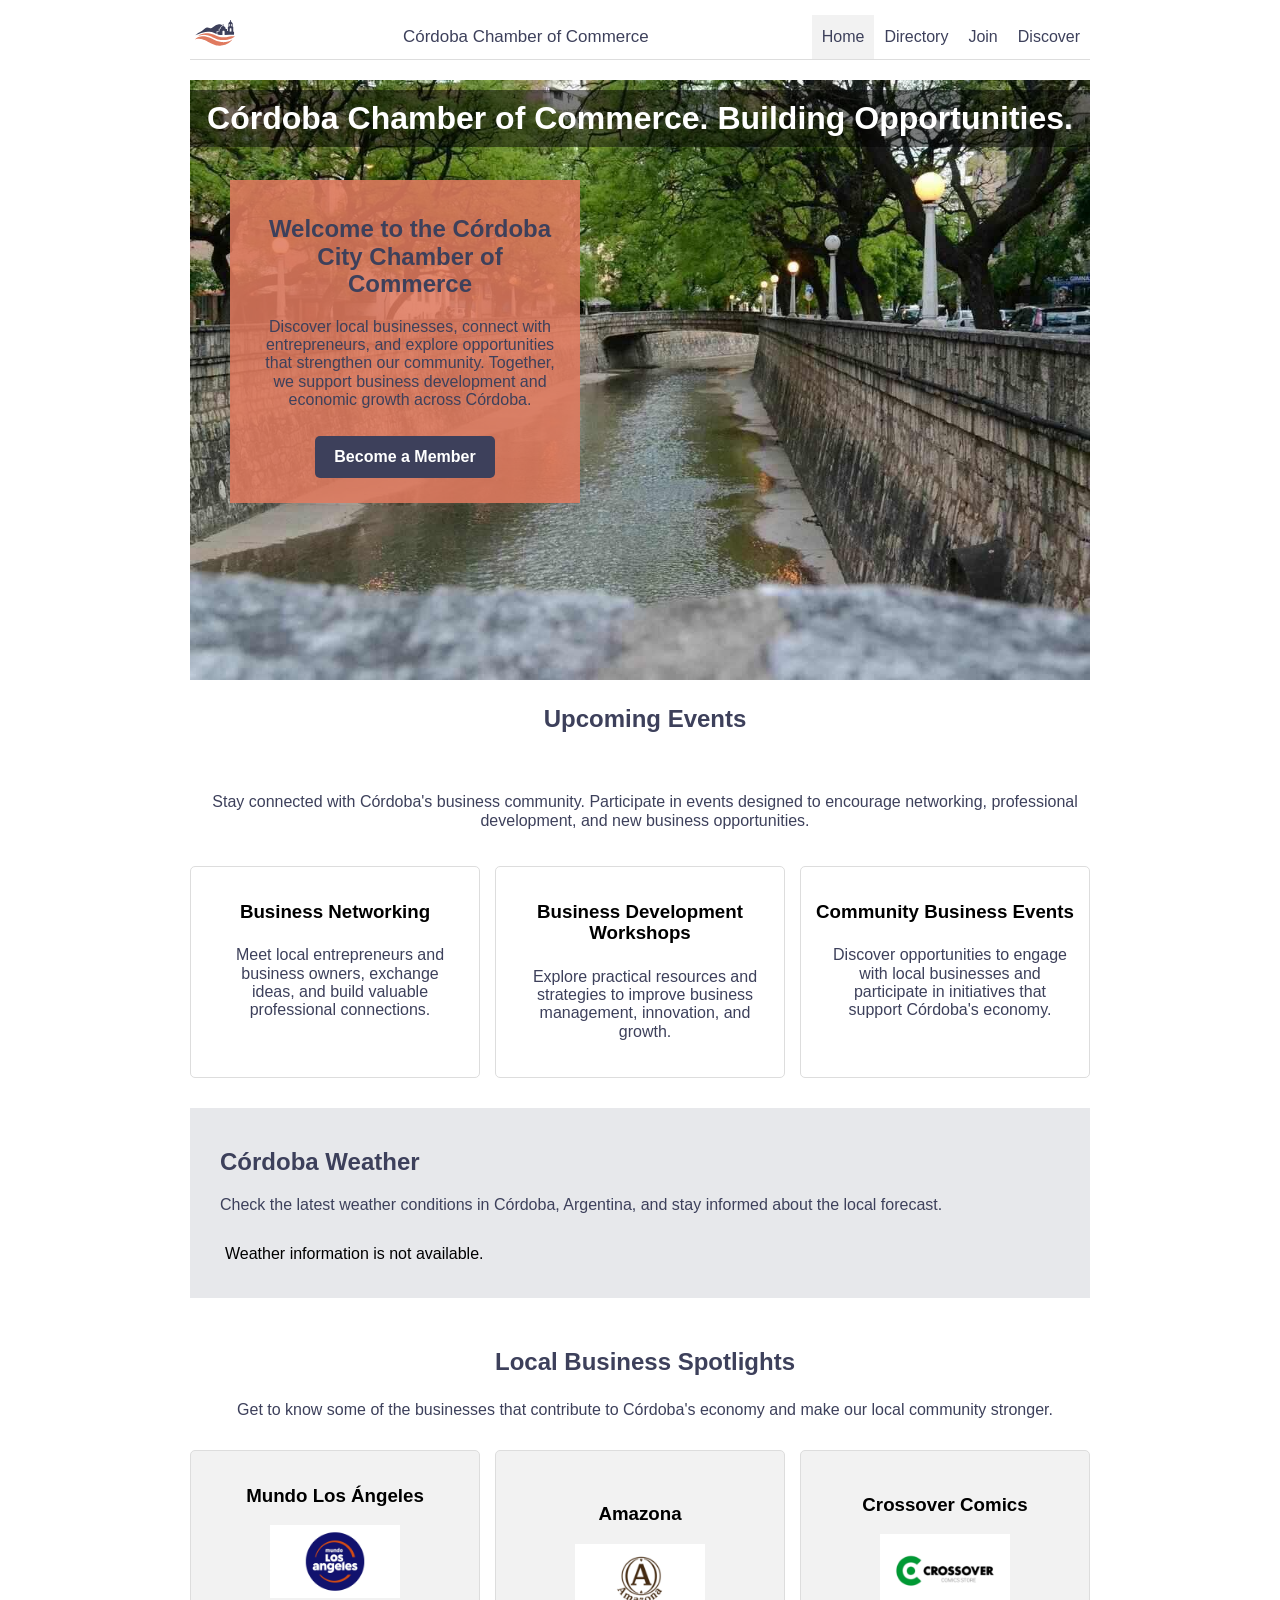
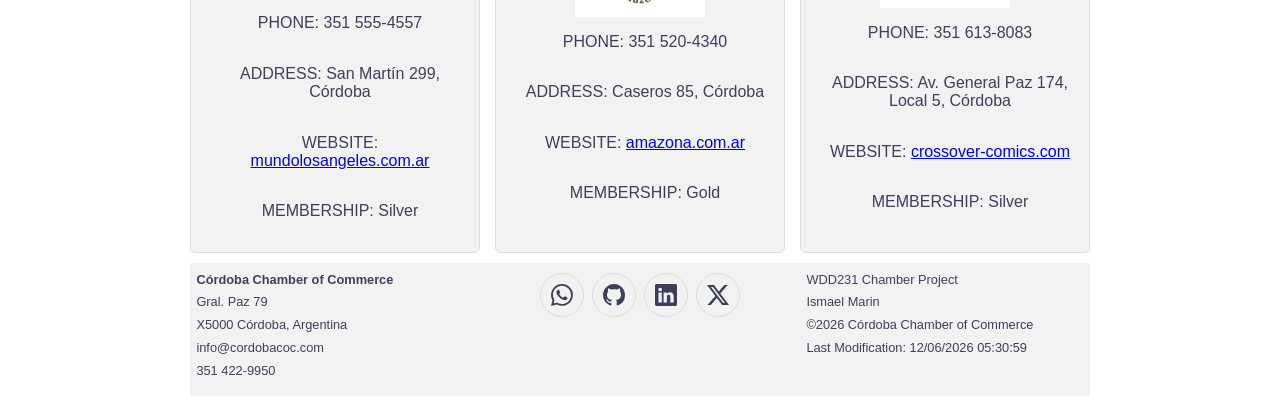
==== commit 68d27125: "Week 03 Chamber" ====
--- a/chamber/index.html
+++ b/chamber/index.html
@@ -48,7 +48,7 @@
         <div class="index">
             <img src="images/hero-image-index.jpg" alt="View of Córdoba city, Argentina">
 
-            <h1>Connecting Businesses. Building Opportunities.</h1>
+            <h1>Córdoba Chamber of Commerce. Building Opportunities.</h1>
 
             <article>
                 <h2>Welcome to the Córdoba City Chamber of Commerce</h2>
--- a/chamber/styles/base.css
+++ b/chamber/styles/base.css
@@ -1,6 +1,4 @@
-/* =====================================
-   SITE SETTINGS
-===================================== */
+/* SITE SETTINGS */
 
 :root {
     /* Main Colors */
@@ -43,9 +41,7 @@
 }
 
 
-/* =====================================
-   HEADER
-===================================== */
+/* HEADER */
 
 header {
     display: grid;
@@ -135,9 +131,7 @@
 }
 
 
-/* =====================================
-   GENERAL SETTINGS
-===================================== */
+/* GENERAL */
 
 h1,
 h2,
@@ -147,9 +141,7 @@
 }
 
 
-/* =====================================
-   MAIN
-===================================== */
+/* MAIN */
 
 main {
     padding-top: 80px;
@@ -217,9 +209,7 @@
 }
 
 
-/* =====================================
-   BUSINESS SPOTLIGHTS
-===================================== */
+/* BUSINESS */
 
 .spotlights {
     margin: 50px 0 0 0;
@@ -283,9 +273,7 @@
 }
 
 
-/* =====================================
-   WEATHER SECTION
-===================================== */
+/* WEATHER */
 
 .weather {
     margin: 50px 0 0 0;
@@ -293,12 +281,15 @@
     padding: 20px;
 }
 
-/* WEATHER GRID */
+/* MOBILE WEATHER */
 #weather-info {
-    display: grid;
-    grid-template-columns: repeat(3, 1fr);
-    gap: 15px;
-    padding: 15px;
+    grid-template-columns: 1fr;
+    gap: 25px;
+}
+
+#forecast-container {
+    grid-template-columns: 1fr;
+    gap: 25px;
 }
 
 /* CURRENT WEATHER */
@@ -338,18 +329,12 @@
     color: var(--primary-color);
 }
 
-/* FORECAST CONTAINER */
-#forecast-container {
-    grid-column: 1 / -1;
-    display: grid;
-    grid-template-columns: repeat(3, 1fr);
-    gap: 15px;
-}
 
 /* FORECAST CARDS */
 .forecast-card {
     background-color: var(--white-color);
     padding: 15px;
+    margin-top: 10px;
     border-radius: 8px;
     text-align: center;
 }
@@ -465,9 +450,7 @@
 }
 
 
-/* =====================================
-   COURSE BUTTONS
-===================================== */
+/* COURSE BUTTONS */
 
 .course-buttons {
     display: flex;
@@ -492,9 +475,7 @@
 }
 
 
-/* =====================================
-   DIRECTORY CARDS - GRID VIEW
-===================================== */
+/* DIRECTORY CARDS - GRID */
 
 #cards {
     display: grid;
@@ -548,9 +529,7 @@
 }
 
 
-/* =====================================
-   DIRECTORY CARDS - LIST VIEW
-===================================== */
+/* DIRECTORY CARDS - LIST */
 
 #cards.list {
     display: flex;
@@ -590,9 +569,7 @@
 }
 
 
-/* =====================================
-   FOOTER
-===================================== */
+/* FOOTER */
 
 footer {
     display: grid;
@@ -631,9 +608,4 @@
 
 .social a:hover {
     background-color: var(--medium-gray);
-}
-
-
-/* =====================================
-   END OF BASE CSS
-===================================== */+}
--- a/chamber/styles/larger.css
+++ b/chamber/styles/larger.css
@@ -103,4 +103,20 @@
         margin-top: 30px;
     }
 
+    /* WEATHER GRID */
+    #weather-info {
+        display: grid;
+        grid-template-columns: repeat(3, 1fr);
+        gap: 15px;
+        padding: 15px;
+    }
+
+    /* FORECAST CONTAINER */
+    #forecast-container {
+        grid-column: 1 / -1;
+        display: grid;
+        grid-template-columns: repeat(3, 1fr);
+        gap: 15px;
+    }
+
 }
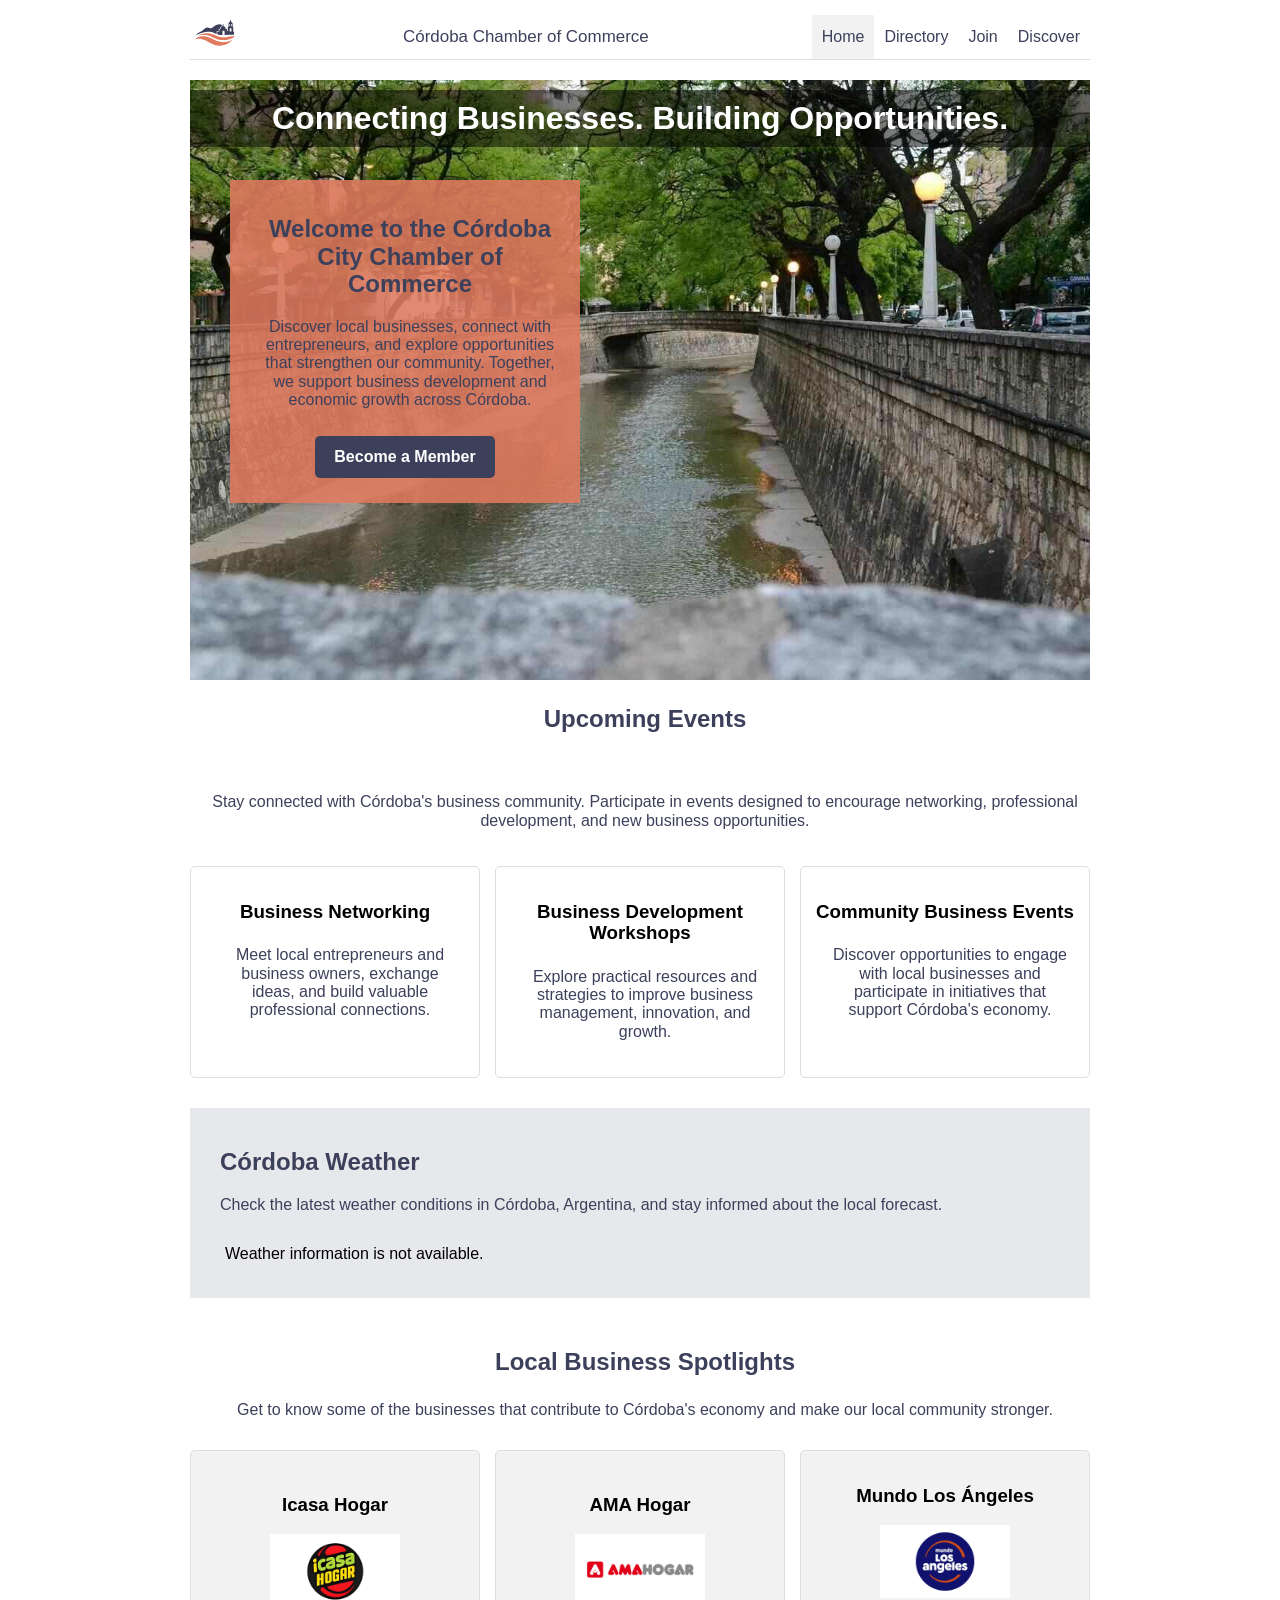
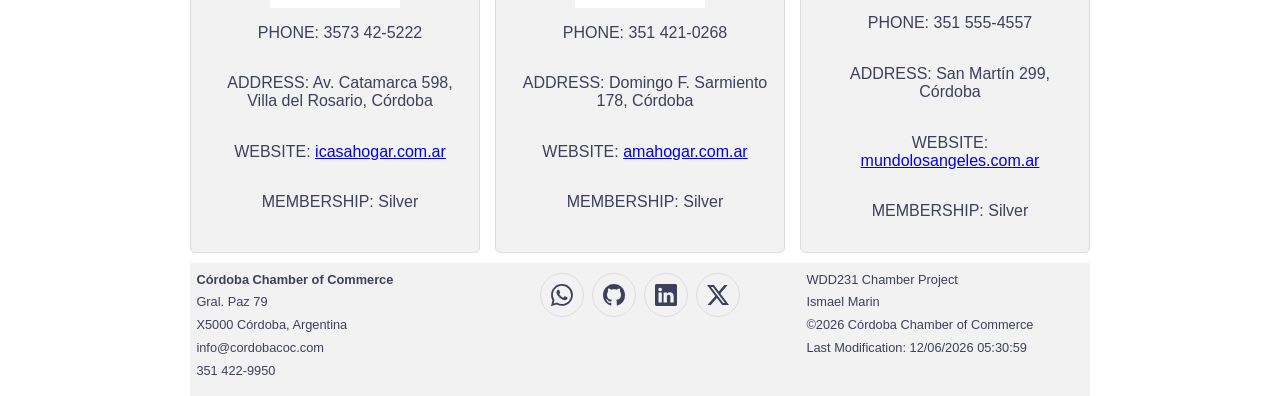
==== commit c07e36e1: "Week 03 Chamber" ====
--- a/chamber/index.html
+++ b/chamber/index.html
@@ -48,7 +48,7 @@
         <div class="index">
             <img src="images/hero-image-index.jpg" alt="View of Córdoba city, Argentina">
 
-            <h1>Córdoba Chamber of Commerce. Building Opportunities.</h1>
+            <h1>Connecting Businesses. Building Opportunities.</h1>
 
             <article>
                 <h2>Welcome to the Córdoba City Chamber of Commerce</h2>
